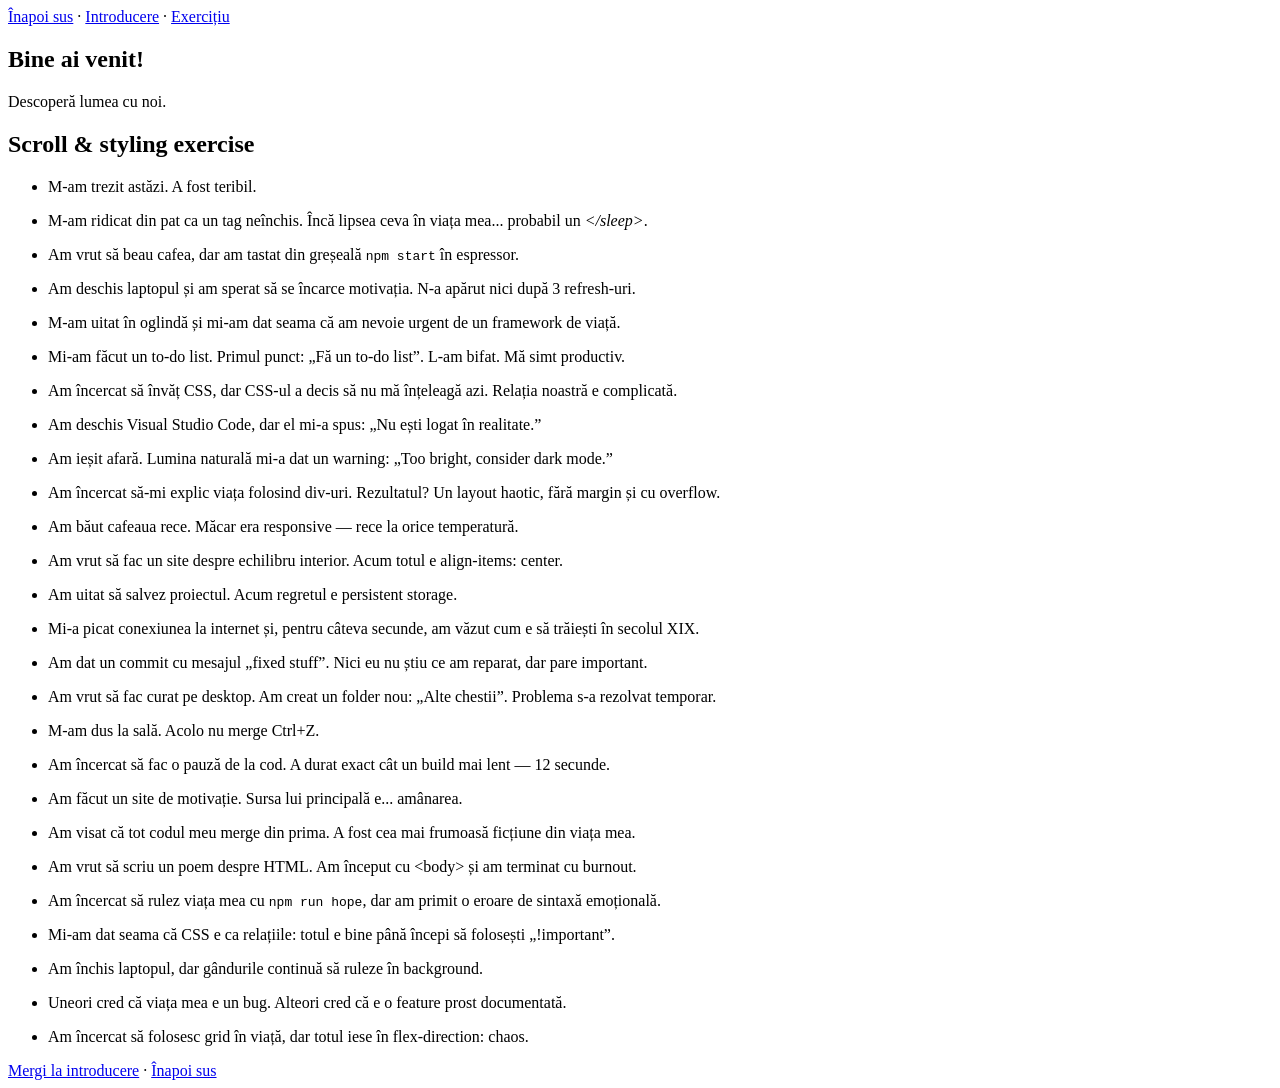
==== css-basics-start/index.html @ c4a8d69f "Fix starter bugs and solution issues (phase 0) - css-padding_margin: close <main>, show all demos, a" ====
<!doctype html>
<html lang="ro">
  <head>
    <meta charset="UTF-8" />
    <meta name="viewport" content="width=device-width, initial-scale=1.0" />
    <title>CSS Basics — Selectori</title>

    <link rel="stylesheet" href="css/styles.css" />
  </head>
  <body id="top">
    <header class="site-header">
      <nav aria-label="Navigație secundară">
        <a href="#top">Înapoi sus</a>
        <span aria-hidden="true">·</span>
        <a href="#intro">Introducere</a>
        <span aria-hidden="true">·</span>
        <a href="#exercitiu">Exercițiu</a>
      </nav>
    </header>

    <main class="site-main">
      <section id="intro" aria-labelledby="intro-title">
        <h1 id="intro-title">Bine ai venit!</h1>
        <p>Descoperă lumea cu noi.</p>
      </section>

      <section id="exercitiu" aria-labelledby="ex-title">
        <h2 id="ex-title">Scroll &amp; styling exercise</h2>

        <ul class="quip-list">
          <li><p>M-am trezit astăzi. A fost teribil.</p></li>

          <li>
            <p>
              M-am ridicat din pat ca un tag neînchis. Încă lipsea ceva în viața mea... probabil un
              <em>&lt;/sleep&gt;</em>.
            </p>
          </li>

          <li>
            <p>
              Am vrut să beau cafea, dar am tastat din greșeală
              <code>npm start</code> în espressor.
            </p>
          </li>

          <li>
            <p>
              Am deschis laptopul și am sperat să se încarce motivația. N-a apărut nici după 3
              refresh-uri.
            </p>
          </li>

          <li>
            <p>
              M-am uitat în oglindă și mi-am dat seama că am nevoie urgent de un framework de viață.
            </p>
          </li>

          <li>
            <p>
              Mi-am făcut un to-do list. Primul punct: „Fă un to-do list”. L-am bifat. Mă simt
              productiv.
            </p>
          </li>

          <li>
            <p>
              Am încercat să învăț CSS, dar CSS-ul a decis să nu mă înțeleagă azi. Relația noastră e
              complicată.
            </p>
          </li>

          <li>
            <p>Am deschis Visual Studio Code, dar el mi-a spus: „Nu ești logat în realitate.”</p>
          </li>

          <li>
            <p>
              Am ieșit afară. Lumina naturală mi-a dat un warning: „Too bright, consider dark mode.”
            </p>
          </li>

          <li>
            <p>
              Am încercat să-mi explic viața folosind div-uri. Rezultatul? Un layout haotic, fără
              margin și cu overflow.
            </p>
          </li>

          <li>
            <p>Am băut cafeaua rece. Măcar era responsive — rece la orice temperatură.</p>
          </li>

          <li>
            <p>
              Am vrut să fac un site despre echilibru interior. Acum totul e align-items: center.
            </p>
          </li>

          <li>
            <p>Am uitat să salvez proiectul. Acum regretul e persistent storage.</p>
          </li>

          <li>
            <p>
              Mi-a picat conexiunea la internet și, pentru câteva secunde, am văzut cum e să
              trăiești în secolul XIX.
            </p>
          </li>

          <li>
            <p>
              Am dat un commit cu mesajul „fixed stuff”. Nici eu nu știu ce am reparat, dar pare
              important.
            </p>
          </li>

          <li>
            <p>
              Am vrut să fac curat pe desktop. Am creat un folder nou: „Alte chestii”. Problema s-a
              rezolvat temporar.
            </p>
          </li>

          <li><p>M-am dus la sală. Acolo nu merge Ctrl+Z.</p></li>

          <li>
            <p>
              Am încercat să fac o pauză de la cod. A durat exact cât un build mai lent — 12
              secunde.
            </p>
          </li>

          <li>
            <p>Am făcut un site de motivație. Sursa lui principală e... amânarea.</p>
          </li>

          <li>
            <p>
              Am visat că tot codul meu merge din prima. A fost cea mai frumoasă ficțiune din viața
              mea.
            </p>
          </li>

          <li>
            <p>
              Am vrut să scriu un poem despre HTML. Am început cu &lt;body&gt; și am terminat cu
              burnout.
            </p>
          </li>

          <li>
            <p>
              Am încercat să rulez viața mea cu <code>npm run hope</code>, dar am primit o eroare de
              sintaxă emoțională.
            </p>
          </li>

          <li>
            <p>
              Mi-am dat seama că CSS e ca relațiile: totul e bine până începi să folosești
              „!important”.
            </p>
          </li>

          <li>
            <p>Am închis laptopul, dar gândurile continuă să ruleze în background.</p>
          </li>

          <li>
            <p>Uneori cred că viața mea e un bug. Alteori cred că e o feature prost documentată.</p>
          </li>

          <li>
            <p>Am încercat să folosesc grid în viață, dar totul iese în flex-direction: chaos.</p>
          </li>
        </ul>
      </section>
    </main>

    <footer class="site-footer">
      <nav aria-label="Linkuri utile">
        <a href="#intro">Mergi la introducere</a>
        <span aria-hidden="true">·</span>
        <a href="#top">Înapoi sus</a>
      </nav>
    </footer>
  </body>
</html>
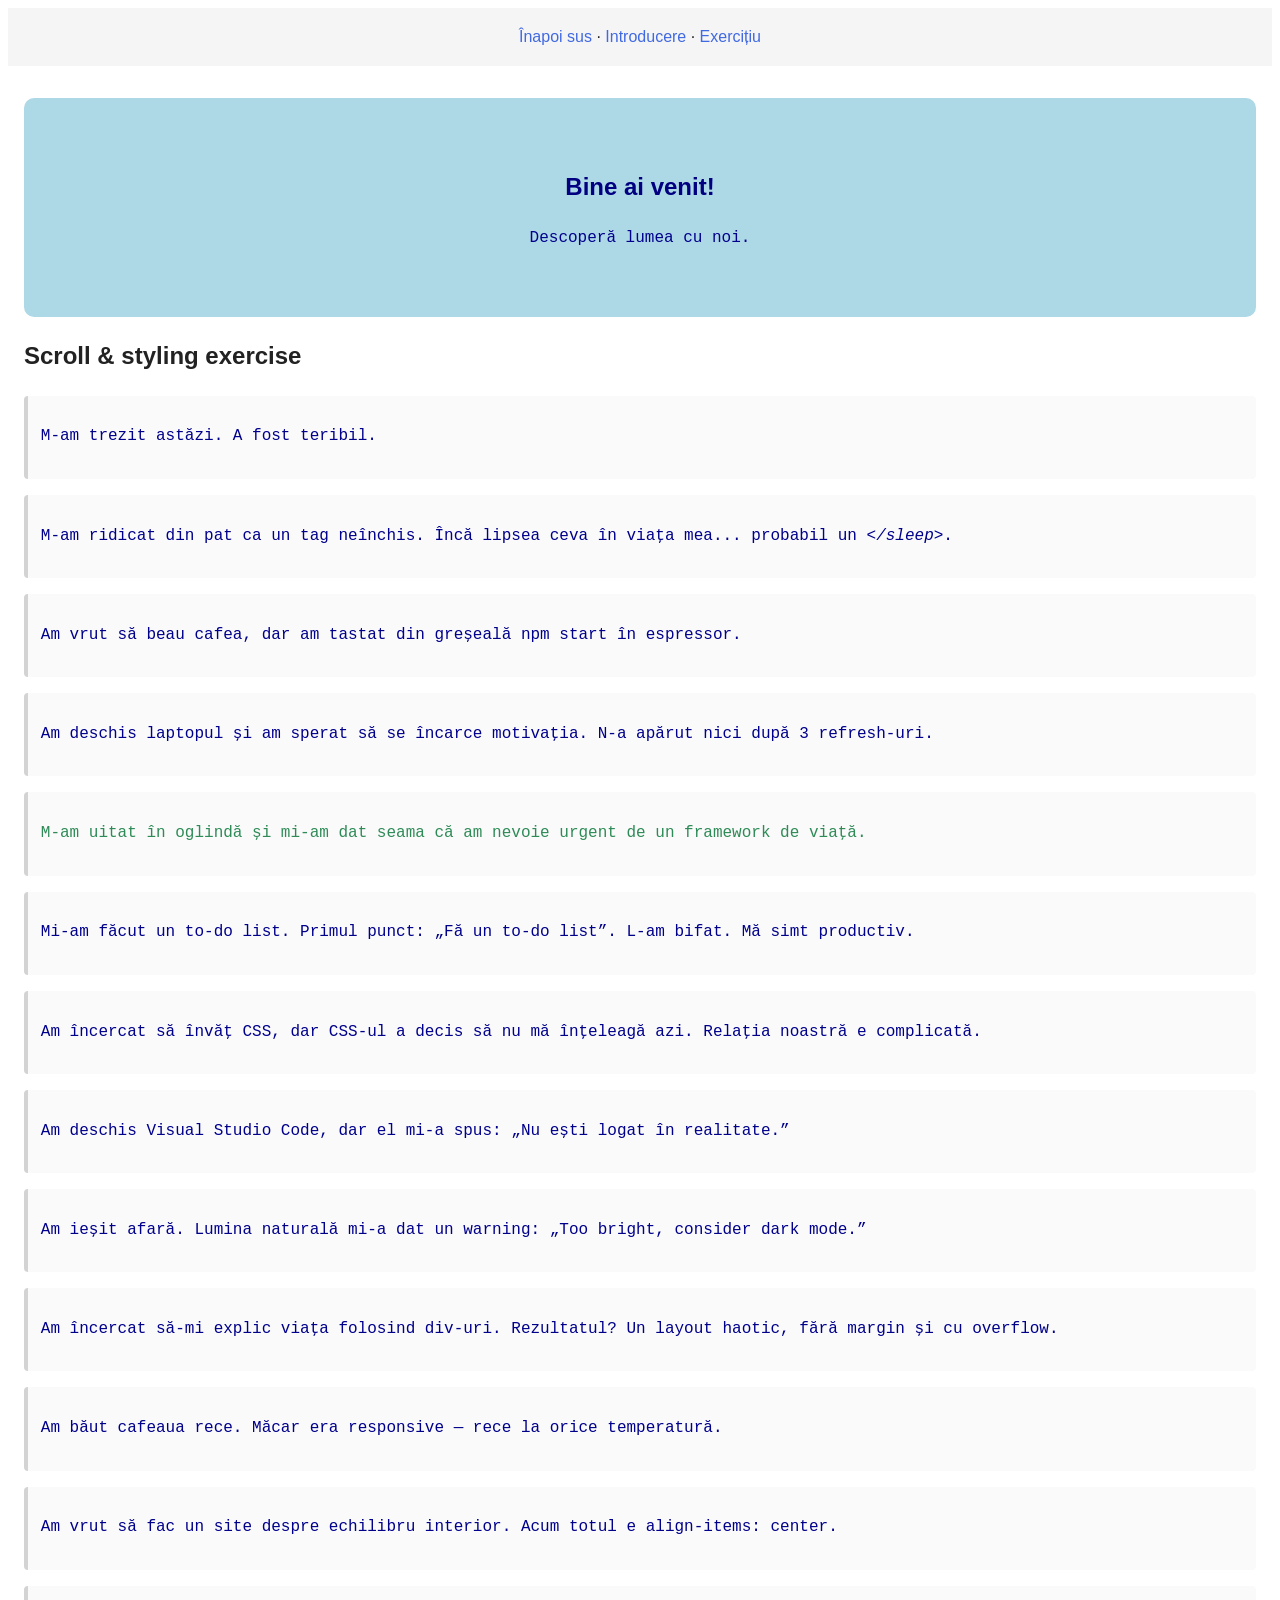
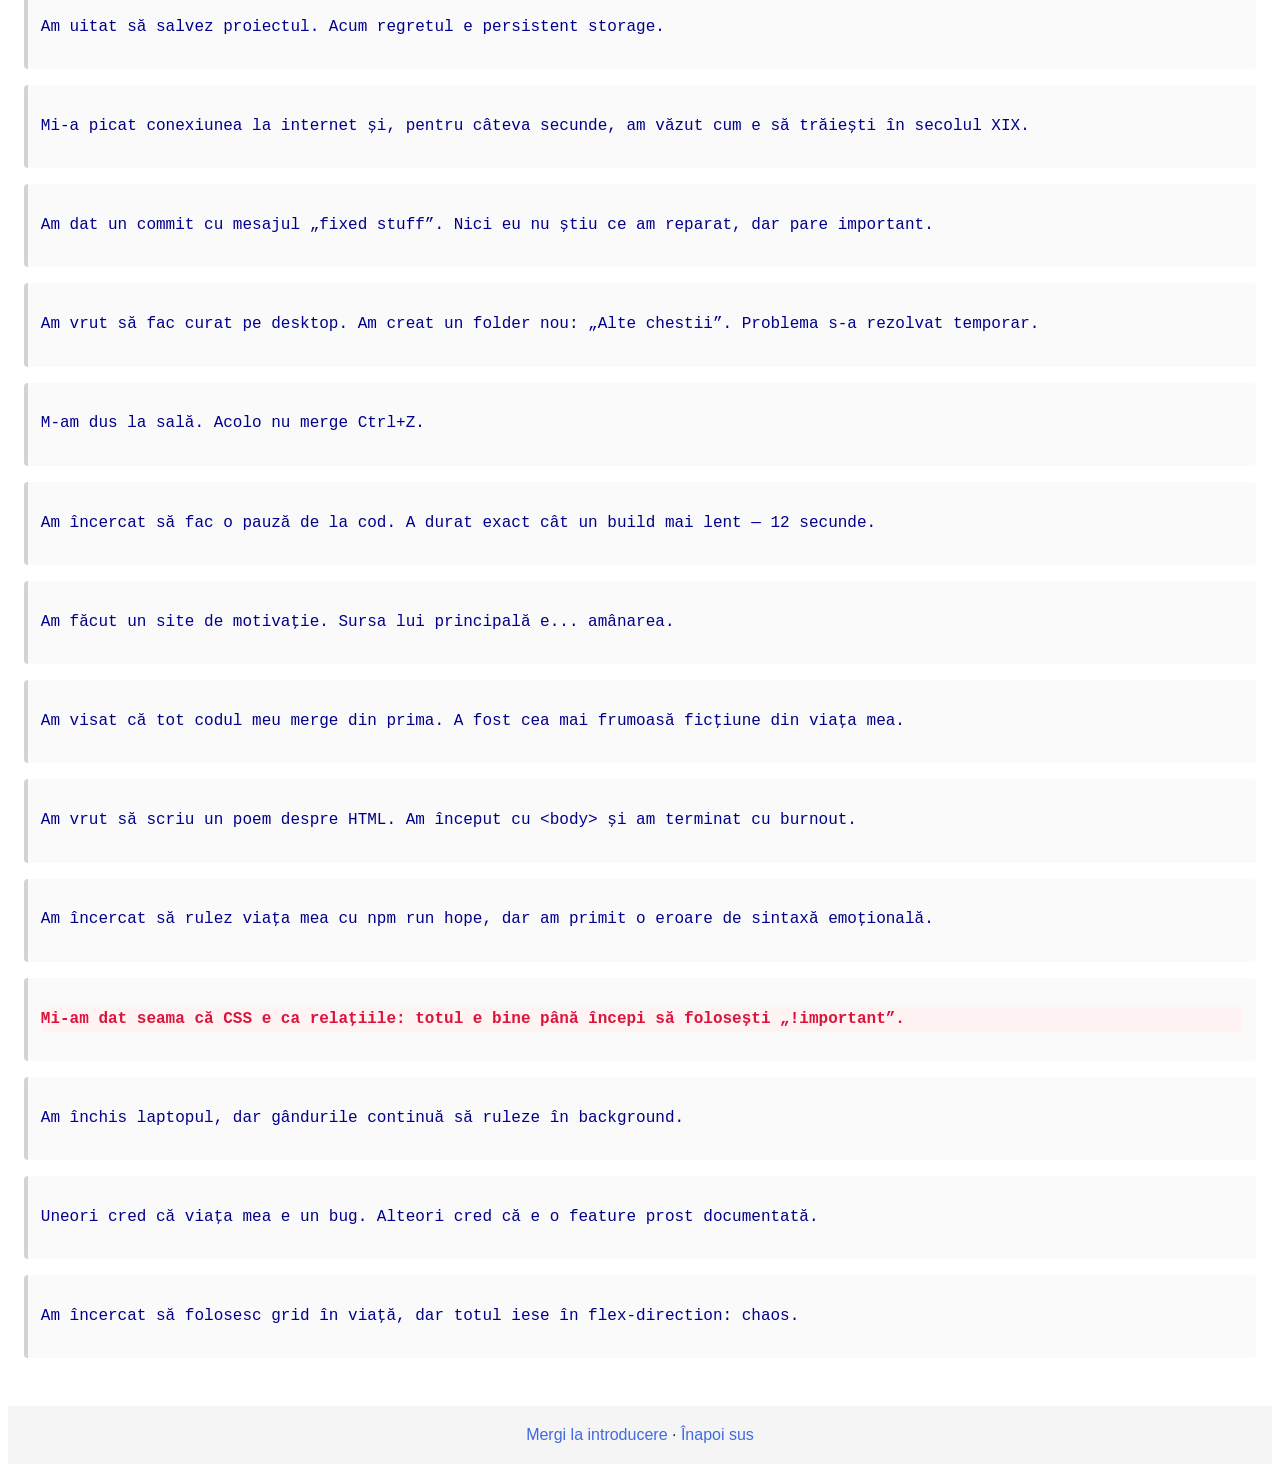
==== commit ad43541e: "Fix starter bugs and solution issues (phase 0) - sync shared HTML/README fixes from main (padding_ma" ====
--- a/css-basics-start/index.html
+++ b/css-basics-start/index.html
@@ -1,10 +1,28 @@
-<!doctype html>
+<!DOCTYPE html>
 <html lang="ro">
   <head>
     <meta charset="UTF-8" />
     <meta name="viewport" content="width=device-width, initial-scale=1.0" />
     <title>CSS Basics — Selectori</title>
 
+    <!--  Internal CSS
+    Stilurile sunt scrise în același fișier HTML, între tagurile <style>...</style>.
+    Atenție:
+    - Nu e recomandat pentru proiecte mari (se amestecă HTML cu CSS).
+    - Mai greu de reutilizat pe alte pagini.
+    Exemplu:
+    <style>
+      p {
+        color: rgb(20, 220, 83);
+      }
+   </style> -->
+
+    <!-- External CSS
+     Fișierul CSS este separat de HTML — așa se lucrează profesional.
+     Avantaje:
+     - Cod HTML mai curat.
+     - Stilurile pot fi reutilizate pe mai multe pagini.
+     - Separă conținutul (HTML) de prezentare (CSS). -->
     <link rel="stylesheet" href="css/styles.css" />
   </head>
   <body id="top">
@@ -28,12 +46,22 @@
         <h2 id="ex-title">Scroll &amp; styling exercise</h2>
 
         <ul class="quip-list">
+          <!-- Inline CSS
+      Stilul este aplicat direct pe element, prin atributul `style`.
+      Exemplu:
+        <p style="color: red;">M-am trezit astăzi. A fost teribil.</p>
+           
+      Dezavantaje:
+      - Greu de menținut (dacă ai multe elemente).
+      - Nu se poate reutiliza.
+      - Are cea mai mare prioritate, deci poate suprascrie alte stiluri. -->
+
           <li><p>M-am trezit astăzi. A fost teribil.</p></li>
 
           <li>
             <p>
-              M-am ridicat din pat ca un tag neînchis. Încă lipsea ceva în viața mea... probabil un
-              <em>&lt;/sleep&gt;</em>.
+              M-am ridicat din pat ca un tag neînchis. Încă lipsea ceva în viața
+              mea... probabil un <em>&lt;/sleep&gt;</em>.
             </p>
           </li>
 
@@ -46,80 +74,91 @@
 
           <li>
             <p>
-              Am deschis laptopul și am sperat să se încarce motivația. N-a apărut nici după 3
-              refresh-uri.
-            </p>
-          </li>
-
-          <li>
-            <p>
-              M-am uitat în oglindă și mi-am dat seama că am nevoie urgent de un framework de viață.
-            </p>
-          </li>
-
-          <li>
-            <p>
-              Mi-am făcut un to-do list. Primul punct: „Fă un to-do list”. L-am bifat. Mă simt
-              productiv.
-            </p>
-          </li>
-
-          <li>
-            <p>
-              Am încercat să învăț CSS, dar CSS-ul a decis să nu mă înțeleagă azi. Relația noastră e
-              complicată.
-            </p>
-          </li>
-
-          <li>
-            <p>Am deschis Visual Studio Code, dar el mi-a spus: „Nu ești logat în realitate.”</p>
-          </li>
-
-          <li>
-            <p>
-              Am ieșit afară. Lumina naturală mi-a dat un warning: „Too bright, consider dark mode.”
-            </p>
-          </li>
-
-          <li>
-            <p>
-              Am încercat să-mi explic viața folosind div-uri. Rezultatul? Un layout haotic, fără
-              margin și cu overflow.
-            </p>
-          </li>
-
-          <li>
-            <p>Am băut cafeaua rece. Măcar era responsive — rece la orice temperatură.</p>
-          </li>
-
-          <li>
-            <p>
-              Am vrut să fac un site despre echilibru interior. Acum totul e align-items: center.
-            </p>
-          </li>
-
-          <li>
-            <p>Am uitat să salvez proiectul. Acum regretul e persistent storage.</p>
-          </li>
-
-          <li>
-            <p>
-              Mi-a picat conexiunea la internet și, pentru câteva secunde, am văzut cum e să
-              trăiești în secolul XIX.
-            </p>
-          </li>
-
-          <li>
-            <p>
-              Am dat un commit cu mesajul „fixed stuff”. Nici eu nu știu ce am reparat, dar pare
-              important.
-            </p>
-          </li>
-
-          <li>
-            <p>
-              Am vrut să fac curat pe desktop. Am creat un folder nou: „Alte chestii”. Problema s-a
-              rezolvat temporar.
+              Am deschis laptopul și am sperat să se încarce motivația. N-a
+              apărut nici după 3 refresh-uri.
+            </p>
+          </li>
+
+          <li>
+            <p class="note">
+              M-am uitat în oglindă și mi-am dat seama că am nevoie urgent de un
+              framework de viață.
+            </p>
+          </li>
+
+          <li>
+            <p>
+              Mi-am făcut un to-do list. Primul punct: „Fă un to-do list”. L-am
+              bifat. Mă simt productiv.
+            </p>
+          </li>
+
+          <li>
+            <p>
+              Am încercat să învăț CSS, dar CSS-ul a decis să nu mă înțeleagă
+              azi. Relația noastră e complicată.
+            </p>
+          </li>
+
+          <li>
+            <p>
+              Am deschis Visual Studio Code, dar el mi-a spus: „Nu ești logat în
+              realitate.”
+            </p>
+          </li>
+
+          <li>
+            <p>
+              Am ieșit afară. Lumina naturală mi-a dat un warning: „Too bright,
+              consider dark mode.”
+            </p>
+          </li>
+
+          <li>
+            <p>
+              Am încercat să-mi explic viața folosind div-uri. Rezultatul? Un
+              layout haotic, fără margin și cu overflow.
+            </p>
+          </li>
+
+          <li>
+            <p>
+              Am băut cafeaua rece. Măcar era responsive — rece la orice
+              temperatură.
+            </p>
+          </li>
+
+          <li>
+            <p>
+              Am vrut să fac un site despre echilibru interior. Acum totul e
+              align-items: center.
+            </p>
+          </li>
+
+          <li>
+            <p>
+              Am uitat să salvez proiectul. Acum regretul e persistent storage.
+            </p>
+          </li>
+
+          <li>
+            <p>
+              Mi-a picat conexiunea la internet și, pentru câteva secunde, am
+              văzut cum e să trăiești în secolul XIX.
+            </p>
+          </li>
+
+          <li>
+            <p>
+              Am dat un commit cu mesajul „fixed stuff”. Nici eu nu știu ce am
+              reparat, dar pare important.
+            </p>
+          </li>
+
+          <li>
+            <p>
+              Am vrut să fac curat pe desktop. Am creat un folder nou: „Alte
+              chestii”. Problema s-a rezolvat temporar.
             </p>
           </li>
 
@@ -127,53 +166,64 @@
 
           <li>
             <p>
-              Am încercat să fac o pauză de la cod. A durat exact cât un build mai lent — 12
-              secunde.
-            </p>
-          </li>
-
-          <li>
-            <p>Am făcut un site de motivație. Sursa lui principală e... amânarea.</p>
-          </li>
-
-          <li>
-            <p>
-              Am visat că tot codul meu merge din prima. A fost cea mai frumoasă ficțiune din viața
-              mea.
-            </p>
-          </li>
-
-          <li>
-            <p>
-              Am vrut să scriu un poem despre HTML. Am început cu &lt;body&gt; și am terminat cu
-              burnout.
-            </p>
-          </li>
-
-          <li>
-            <p>
-              Am încercat să rulez viața mea cu <code>npm run hope</code>, dar am primit o eroare de
-              sintaxă emoțională.
-            </p>
-          </li>
-
-          <li>
-            <p>
-              Mi-am dat seama că CSS e ca relațiile: totul e bine până începi să folosești
-              „!important”.
-            </p>
-          </li>
-
-          <li>
-            <p>Am închis laptopul, dar gândurile continuă să ruleze în background.</p>
-          </li>
-
-          <li>
-            <p>Uneori cred că viața mea e un bug. Alteori cred că e o feature prost documentată.</p>
-          </li>
-
-          <li>
-            <p>Am încercat să folosesc grid în viață, dar totul iese în flex-direction: chaos.</p>
+              Am încercat să fac o pauză de la cod. A durat exact cât un build
+              mai lent — 12 secunde.
+            </p>
+          </li>
+
+          <li>
+            <p>
+              Am făcut un site de motivație. Sursa lui principală e... amânarea.
+            </p>
+          </li>
+
+          <li>
+            <p>
+              Am visat că tot codul meu merge din prima. A fost cea mai frumoasă
+              ficțiune din viața mea.
+            </p>
+          </li>
+
+          <li>
+            <p>
+              Am vrut să scriu un poem despre HTML. Am început cu &lt;body&gt;
+              și am terminat cu burnout.
+            </p>
+          </li>
+
+          <li>
+            <p>
+              Am încercat să rulez viața mea cu <code>npm run hope</code>, dar
+              am primit o eroare de sintaxă emoțională.
+            </p>
+          </li>
+
+          <li>
+            <p class="note important">
+              Mi-am dat seama că CSS e ca relațiile: totul e bine până începi să
+              folosești „!important”.
+            </p>
+          </li>
+
+          <li>
+            <p>
+              Am închis laptopul, dar gândurile continuă să ruleze în
+              background.
+            </p>
+          </li>
+
+          <li>
+            <p>
+              Uneori cred că viața mea e un bug. Alteori cred că e o feature
+              prost documentată.
+            </p>
+          </li>
+
+          <li>
+            <p>
+              Am încercat să folosesc grid în viață, dar totul iese în
+              flex-direction: chaos.
+            </p>
           </li>
         </ul>
       </section>
--- a/css-basics-start/css/styles.css
+++ b/css-basics-start/css/styles.css
@@ -0,0 +1,137 @@
+/*─────────────────────────────────────────────
+  SELECTORI DE TIP (sau „tag selectors”)
+  - Se aplică direct pe numele unui element HTML.
+  - Exemplu: body, p, h1, section etc.
+  - Afectează toate elementele de acel tip din pagină.
+  Vedeti https://developer.mozilla.org/en-US/docs/Learn_web_development/Core/Styling_basics/Basic_selectors pentru mai multe detalii
+──────────────────────────────────────────────*/
+body {
+  font-size: 16px; /* standardul recomandat pentru text */
+  font-family: "Segoe UI", Arial, sans-serif;
+  line-height: 1.6;
+  color: #222;
+  background-color: #fff;
+}
+
+p {
+  color: darkblue;
+  font-family: "Courier New", Courier, monospace;
+  line-height: 1.6;
+}
+
+/*─────────────────────────────────────────────
+  SELECTORI DE CLASĂ
+  - Încep cu punct (.)
+  - În HTML: două paragrafe din listă au class="note" și class="note important".
+  - Se folosesc pentru a stiliza mai multe elemente care au același „rol vizual”.
+  - Un element poate avea mai multe clase (ex: class="note important").
+──────────────────────────────────────────────*/
+.note {
+  color: seagreen;
+}
+
+.important {
+  font-weight: bold;
+  color: crimson;
+}
+
+/*─────────────────────────────────────────────
+  SELECTOR DE ID
+  - Începe cu diez (#)
+  - Se aplică pe un element unic din pagină.
+  - Fiecare ID trebuie să fie folosit o singură dată per fișier HTML.
+  - Util pentru secțiuni unice: header principal, introducere, footer etc.
+──────────────────────────────────────────────*/
+#intro {
+  background-color: lightblue;
+  color: navy;
+  text-align: center;
+  padding: 50px 0;
+  border-radius: 10px;
+}
+
+/*─────────────────────────────────────────────
+  LISTĂ DE SELECTORI (sau „selector de grup”)
+  - Aici avem doi selectori separați prin virgulă.
+  - Înseamnă: aplică aceleași stiluri atât lui <header>, cât și lui <footer>.
+──────────────────────────────────────────────*/
+header,
+footer {
+  background-color: #f5f5f5;
+  text-align: center;
+  padding: 1rem;
+}
+
+/*─────────────────────────────────────────────
+  SELECTOR DE TIP (main)
+  - Tot un selector de tip, dar aplicat unui element semantic modern (<main>).
+  - Folosim <main> pentru conținutul principal al paginii.
+──────────────────────────────────────────────*/
+main {
+  padding: 2rem 1rem;
+}
+
+/*─────────────────────────────────────────────
+  SELECTOR COMPUS (ul.quip-list)
+  - Tip + clasă lipite, fără spațiu: același element trebuie să fie <ul> ȘI să aibă clasa "quip-list".
+  - Dacă aș scrie doar .quip-list, s-ar aplica oricărui element cu acea clasă.
+──────────────────────────────────────────────*/
+ul.quip-list {
+  list-style: none;
+  padding: 0;
+}
+
+/*─────────────────────────────────────────────
+  SELECTOR DE DESCENDENT (ul.quip-list li)
+  - Citește ca: „fiecare <li> aflat într-un <ul> cu clasa .quip-list”.
+  - Practic, merge un nivel mai adânc în structură.
+──────────────────────────────────────────────*/
+ul.quip-list li {
+  background-color: #fafafa;
+  border-left: 4px solid lightgray;
+  margin: 1rem 0;
+  padding: 0.8rem;
+  border-radius: 4px;
+}
+
+/*─────────────────────────────────────────────
+  SELECTORI PSEUDO-CLASĂ
+  - Se aplică pe stări speciale ale unui element (ex: hover, focus, active).
+  - Aici: a:hover schimbă stilul linkului când treci cu mouse-ul peste el.
+──────────────────────────────────────────────*/
+a {
+  color: royalblue;
+  text-decoration: none;
+}
+
+a:hover {
+  text-decoration: underline;
+}
+
+/*─────────────────────────────────────────────
+  MOȘTENIRE (inheritance)
+  - Unele proprietăți (color, font-family, line-height) trec de la părinte la copii.
+  - <li>-urile nu au color setat, dar textul lor e #222 – moștenit de la body.
+  - <p> are însă propria regulă (font-family: monospace), care câștigă în fața
+    valorii moștenite: o valoare moștenită pierde ÎNTOTDEAUNA în fața unei reguli
+    care țintește direct elementul.
+  - Proprietăți ca padding, margin, border NU se moștenesc.
+──────────────────────────────────────────────*/
+
+/*─────────────────────────────────────────────
+  SPECIFICITATE
+  Paragraful <p class="note important"> este țintit de trei reguli de mai sus:
+    p          → specificitate (0,0,1) → color: darkblue
+    .note      → specificitate (0,1,0) → color: seagreen
+    .important → specificitate (0,1,0) → color: crimson
+  - Clasa bate tipul, deci darkblue pierde.
+  - .note și .important au aceeași specificitate → câștigă regula scrisă ULTIMA
+    (crimson). Mută .important deasupra lui .note și observă diferența.
+  - Regula de mai jos are un ID (1,1,1) și bate orice combinație de clase,
+    oriunde ar fi scrisă. Decomentează `color` și textul nu mai e crimson.
+──────────────────────────────────────────────*/
+#exercitiu p.important {
+  background-color: #fff3f3;
+  /* color: purple; */
+}
+/* Vezi https://developer.mozilla.org/en-US/docs/Web/CSS/Guides/Cascade/Specificity */
